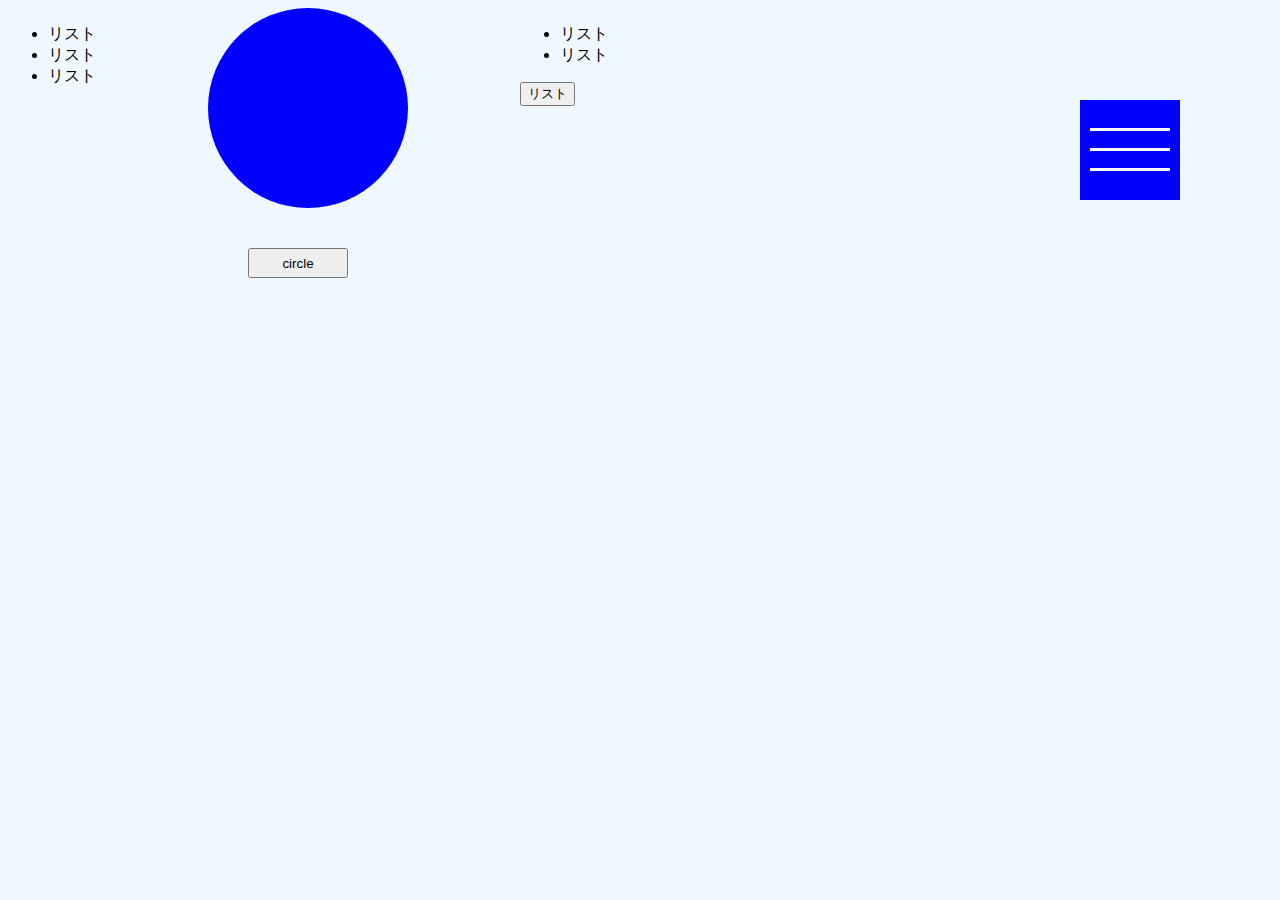
==== html.html @ eabd5098 "study: 2022.7.1_23:41" ====
<!DOCTYPE html>
<html lang="ja">
  <head>
    <meta charset="UTF-8">
    <meta http-equiv="X-UA-Compatible" content="IE=edge">
    <meta name="viewport" content="width=device-width, initial-scale=1.0">
    <link rel="stylesheet" href="style.css">
    <title>Document</title>
  </head>
  <body>
    <header class="header">
      <div class="header__hamburger">
        <span class="header__hamburger-line"></span>
        <span class="header__hamburger-line"></span>
        <span class="header__hamburger-line"></span>
      </div>
      <ul class="header__list">
        <li class="header__list-item">リスト</li>
        <li class="header__list-item">リスト</li>
        <li class="header__list-item">リスト</li>
      </ul>
    </header>
    <div class="box">
      <div class="circle"></div>
      <button class="btn">circle</button>
    </div>
    <div class="box">
      <ul class="list">
        <li class="list__item">リスト</li>
        <li class="list__item">リスト</li>
      </ul>
      <button class="listbtn">リスト</button>
    </div>
    <script src="main.js"></script>
  </body>
</html>
---- style.css ----
body {
  background-color: aliceblue;
  display: flex;
  justify-content: space-between;
  width: 600px;
}

.header__hamburger {
  position: fixed;
  background-color: blue;
  width: 100px;
  height: 100px;
  right: 100px;
  top: 100px;
}

.header__hamburger-line:nth-child(1) {
  position: absolute;
  top: 28px;
  left: 10px;
  width: 80px;
  height: 3px;
  background-color: rgb(255, 255, 255);
}
.header__hamburger-line:nth-child(2) {
  position: absolute;
  top: 48px;
  left: 10px;
  width: 80px;
  height: 3px;
  background-color: rgb(255, 255, 255);
}
.header__hamburger-line:nth-child(3) {
  position: absolute;
  top: 68px;
  left: 10px;
  width: 80px;
  height: 3px;
  background-color: rgb(255, 255, 255);
}

.header__hamburger .active .header__hamburger-line:nth-child(1) {
  top:26px;transform:rotate(-45deg)
}


.header__hamburger .header__hamburger-line:nth-child(2) .active,
.header__hamburger .header__hamburger-line:nth-child(3) .active {
  top:26px;transform:rotate(45deg)
}


.circle {
  width: 200px;
  height: 200px;
  background-color: blue;
  border-radius: 50%;
  cursor: pointer;
  transition: 0.8s ease;
  margin-bottom: 40px;
}

.circle_2 {
  width: 200px;
  height: 200px;
  background-color: rgb(148, 148, 255);
  border-radius: 50%;
  cursor: pointer;
  transition: 0.8s ease;
}

.btn {
  width: 100px;
  height: 30px;
  cursor: pointer;
  margin-left: 40px;
}
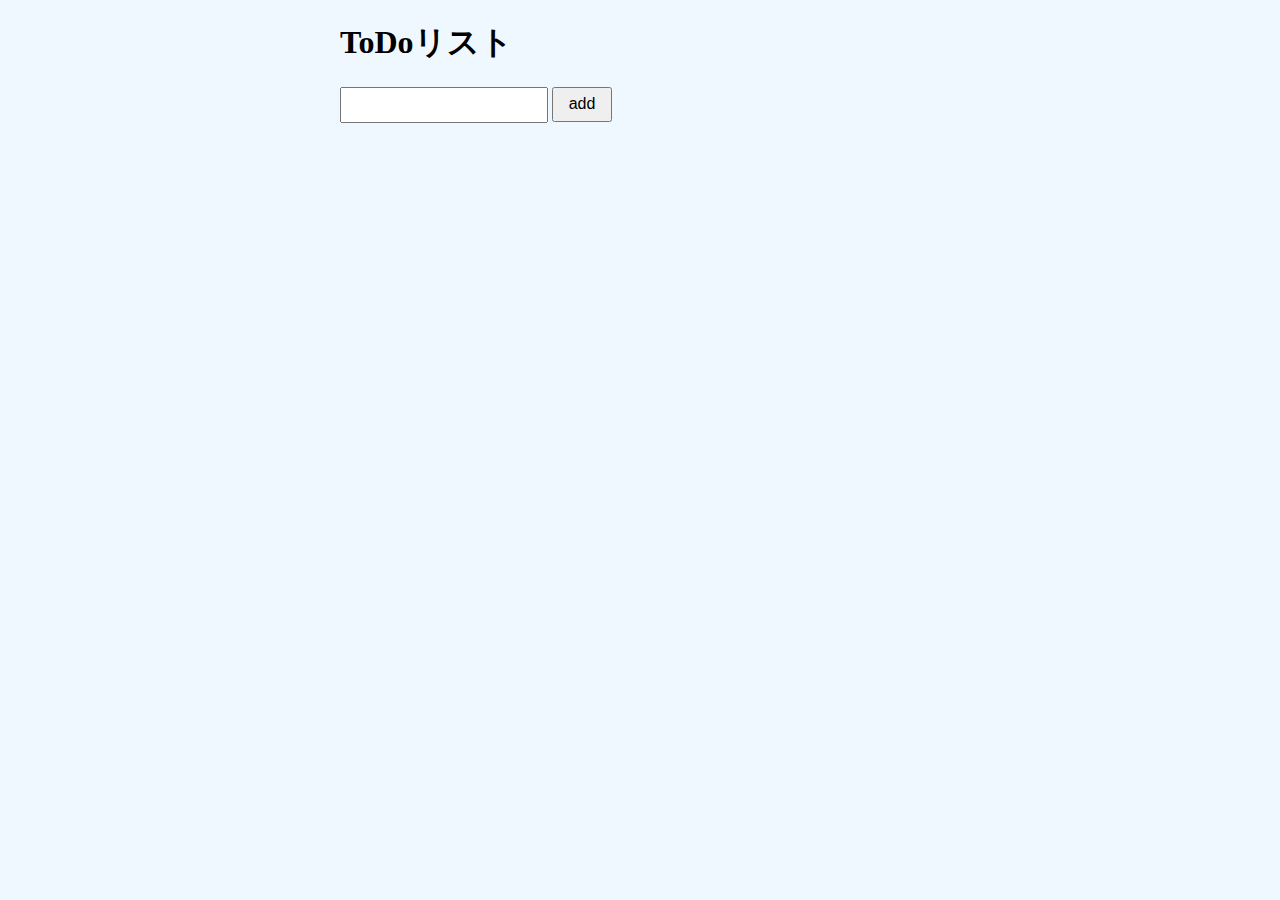
==== commit f002ea37: "study: 2022.7.3_0:21" ====
--- a/html.html
+++ b/html.html
@@ -8,29 +8,12 @@
     <title>Document</title>
   </head>
   <body>
-    <header class="header">
-      <div class="header__hamburger">
-        <span class="header__hamburger-line"></span>
-        <span class="header__hamburger-line"></span>
-        <span class="header__hamburger-line"></span>
-      </div>
-      <ul class="header__list">
-        <li class="header__list-item">リスト</li>
-        <li class="header__list-item">リスト</li>
-        <li class="header__list-item">リスト</li>
-      </ul>
-    </header>
+    <h1 class="title">ToDoリスト</h1>
     <div class="box">
-      <div class="circle"></div>
-      <button class="btn">circle</button>
+      <input class="input" type="text">
+      <button class="btn">add</button>
     </div>
-    <div class="box">
-      <ul class="list">
-        <li class="list__item">リスト</li>
-        <li class="list__item">リスト</li>
-      </ul>
-      <button class="listbtn">リスト</button>
-    </div>
+    <ul class="list"></ul>
     <script src="main.js"></script>
   </body>
 </html>--- a/style.css
+++ b/style.css
@@ -1,77 +1,21 @@
 body {
   background-color: aliceblue;
-  display: flex;
-  justify-content: space-between;
   width: 600px;
+  margin: 0 auto;
 }
 
-.header__hamburger {
-  position: fixed;
-  background-color: blue;
-  width: 100px;
-  height: 100px;
-  right: 100px;
-  top: 100px;
+.input {
+  width: 200px;
+  height: 30px;
 }
 
-.header__hamburger-line:nth-child(1) {
-  position: absolute;
-  top: 28px;
-  left: 10px;
-  width: 80px;
-  height: 3px;
-  background-color: rgb(255, 255, 255);
-}
-.header__hamburger-line:nth-child(2) {
-  position: absolute;
-  top: 48px;
-  left: 10px;
-  width: 80px;
-  height: 3px;
-  background-color: rgb(255, 255, 255);
-}
-.header__hamburger-line:nth-child(3) {
-  position: absolute;
-  top: 68px;
-  left: 10px;
-  width: 80px;
-  height: 3px;
-  background-color: rgb(255, 255, 255);
-}
-
-.header__hamburger .active .header__hamburger-line:nth-child(1) {
-  top:26px;transform:rotate(-45deg)
-}
-
-
-.header__hamburger .header__hamburger-line:nth-child(2) .active,
-.header__hamburger .header__hamburger-line:nth-child(3) .active {
-  top:26px;transform:rotate(45deg)
-}
-
-
-.circle {
-  width: 200px;
-  height: 200px;
-  background-color: blue;
-  border-radius: 50%;
-  cursor: pointer;
-  transition: 0.8s ease;
-  margin-bottom: 40px;
-}
-
-.circle_2 {
-  width: 200px;
-  height: 200px;
-  background-color: rgb(148, 148, 255);
-  border-radius: 50%;
-  cursor: pointer;
-  transition: 0.8s ease;
+ul {
+  padding-left: 12px;
 }
 
 .btn {
-  width: 100px;
-  height: 30px;
+  width: 60px;
+  height: 35px;
   cursor: pointer;
-  margin-left: 40px;
+  font-size: 16px;
 }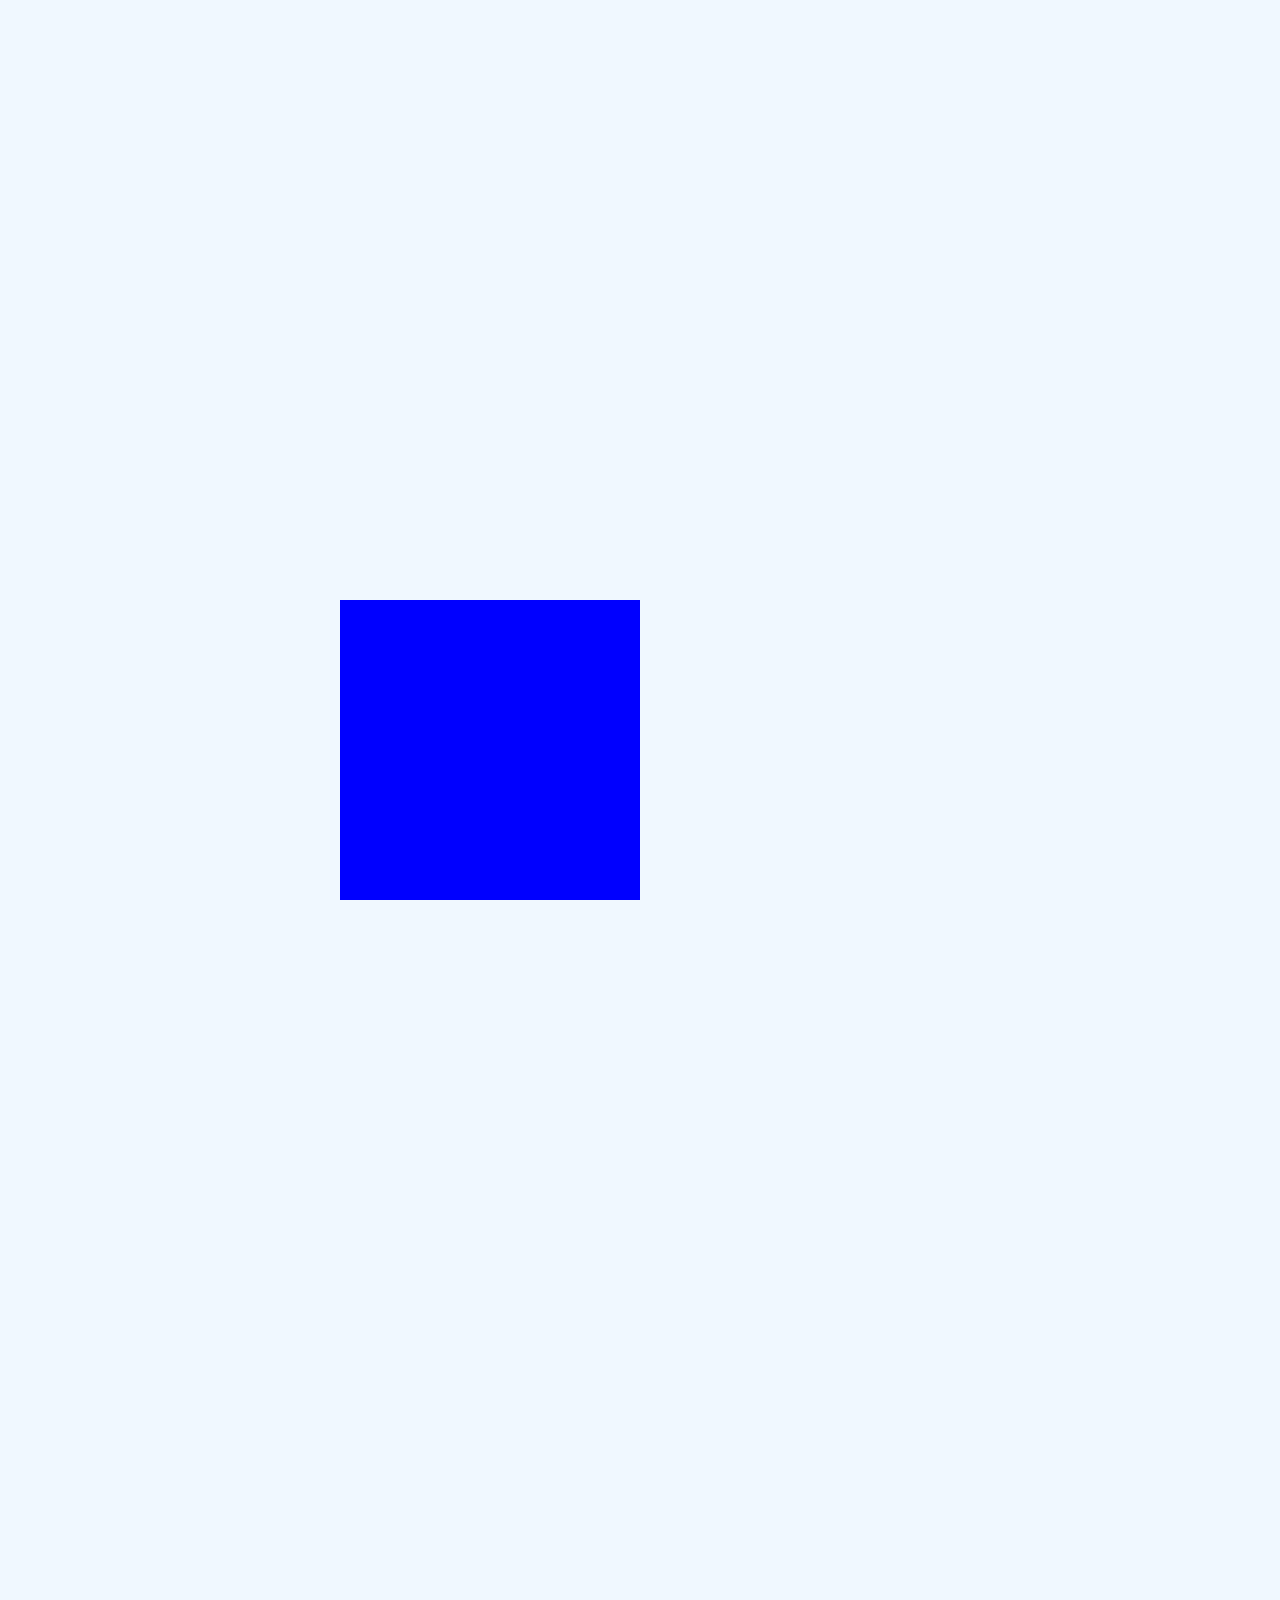
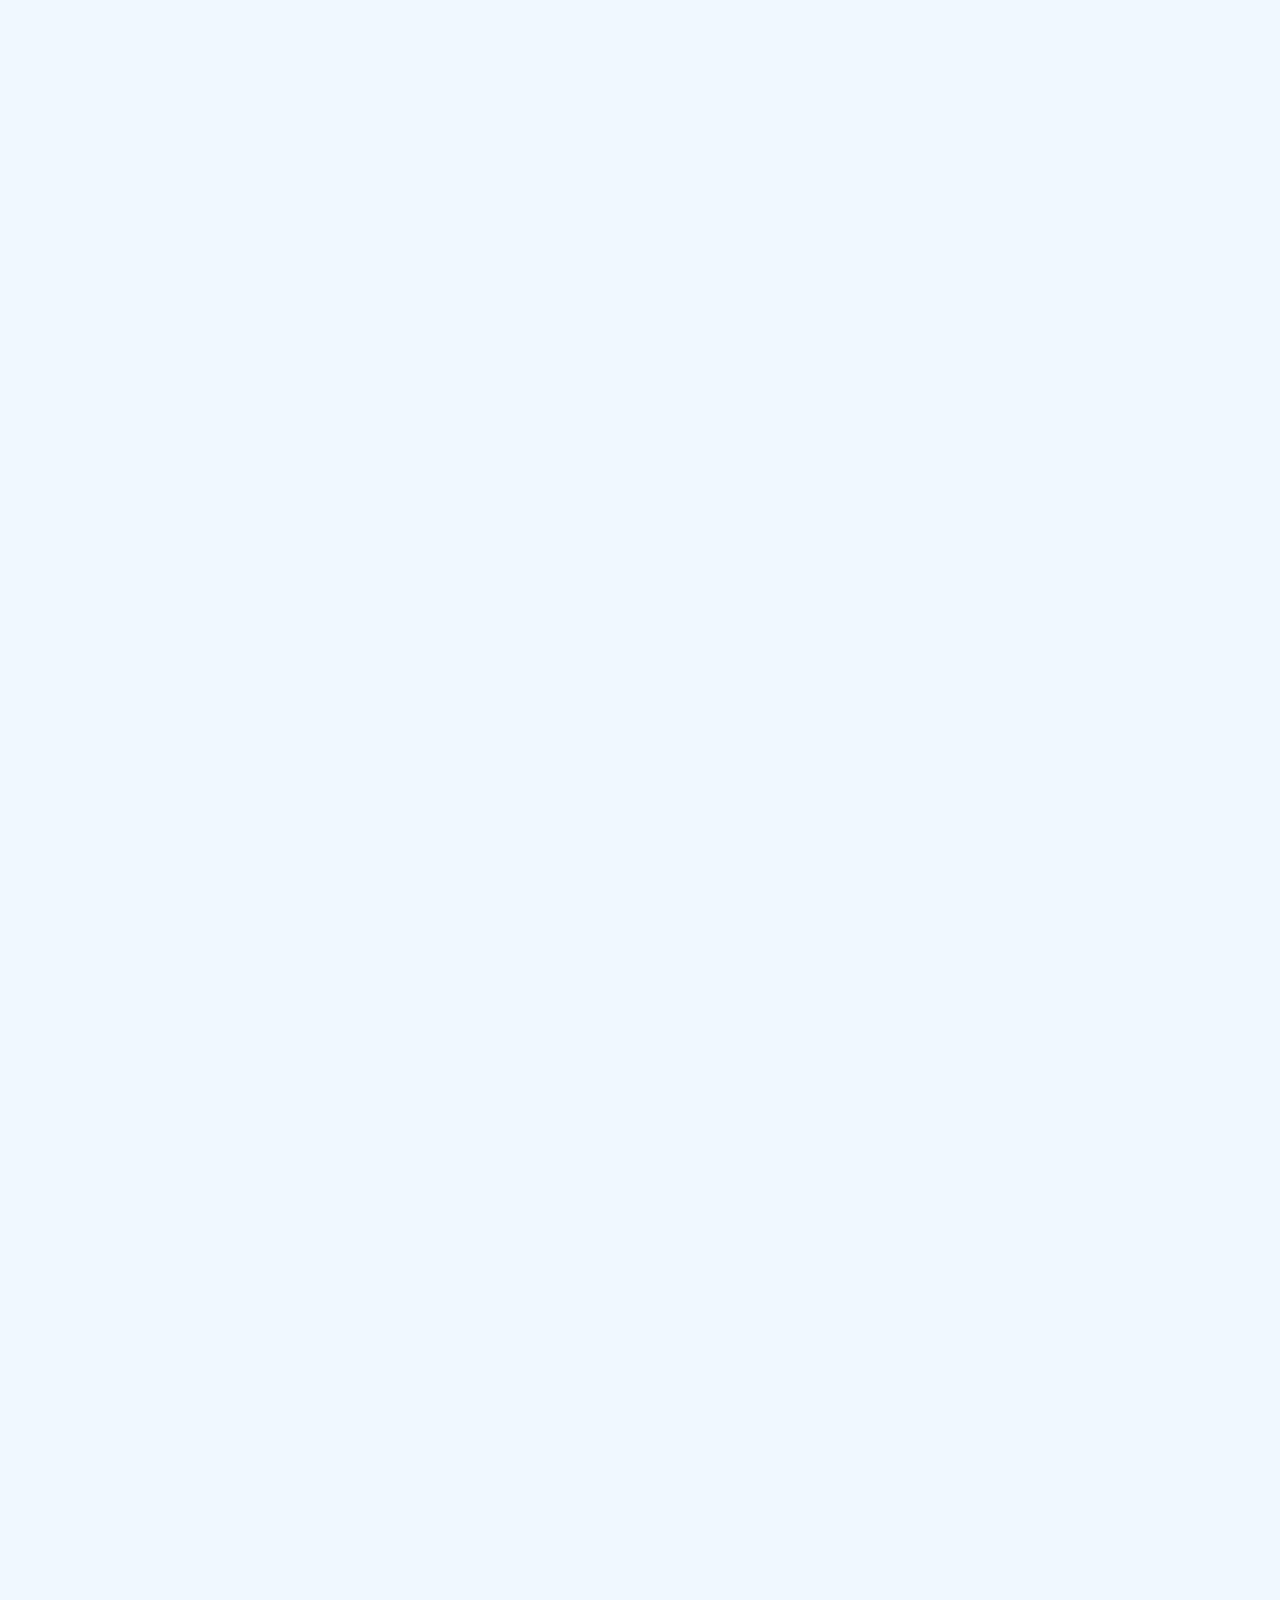
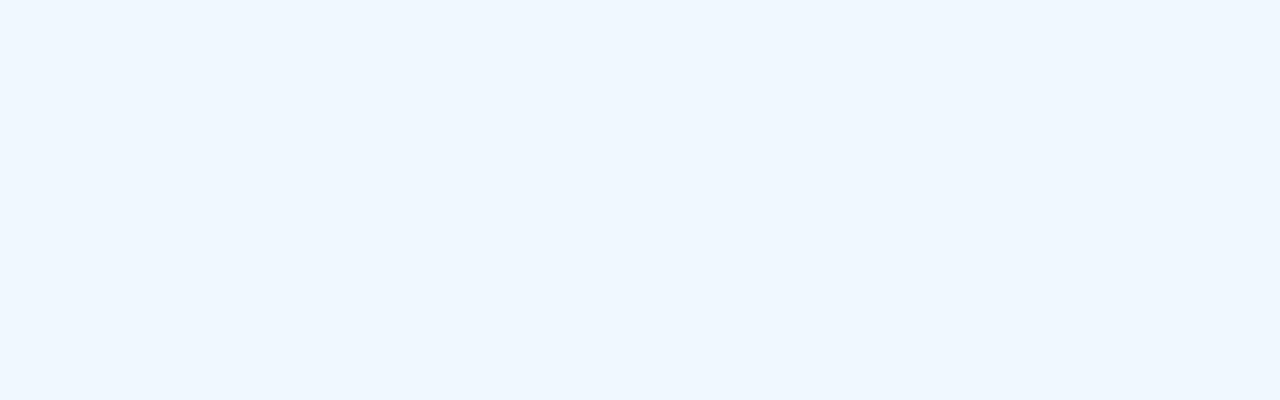
==== commit d85105f2: "study: 2022.7.7_22:44" ====
--- a/html.html
+++ b/html.html
@@ -8,12 +8,7 @@
     <title>Document</title>
   </head>
   <body>
-    <h1 class="title">ToDoリスト</h1>
-    <div class="box">
-      <input class="input" type="text">
-      <button class="btn">add</button>
-    </div>
-    <ul class="list"></ul>
+    <div class="box"></div>
     <script src="main.js"></script>
   </body>
 </html>--- a/style.css
+++ b/style.css
@@ -2,20 +2,20 @@
   background-color: aliceblue;
   width: 600px;
   margin: 0 auto;
+  height: 3000px  ;
 }
 
-.input {
-  width: 200px;
-  height: 30px;
+.box {
+  width: 300px;
+  height: 300px;
+  margin-top: 600px;
+  background-color: blue;
+  /* opacity: 0; */
+  transition: 0.5s;
 }
 
-ul {
-  padding-left: 12px;
-}
-
-.btn {
-  width: 60px;
-  height: 35px;
-  cursor: pointer;
-  font-size: 16px;
+.box.active {
+  /* opacity: 1; */
+  background-color: brown;
+  transition: 0.5s;
 }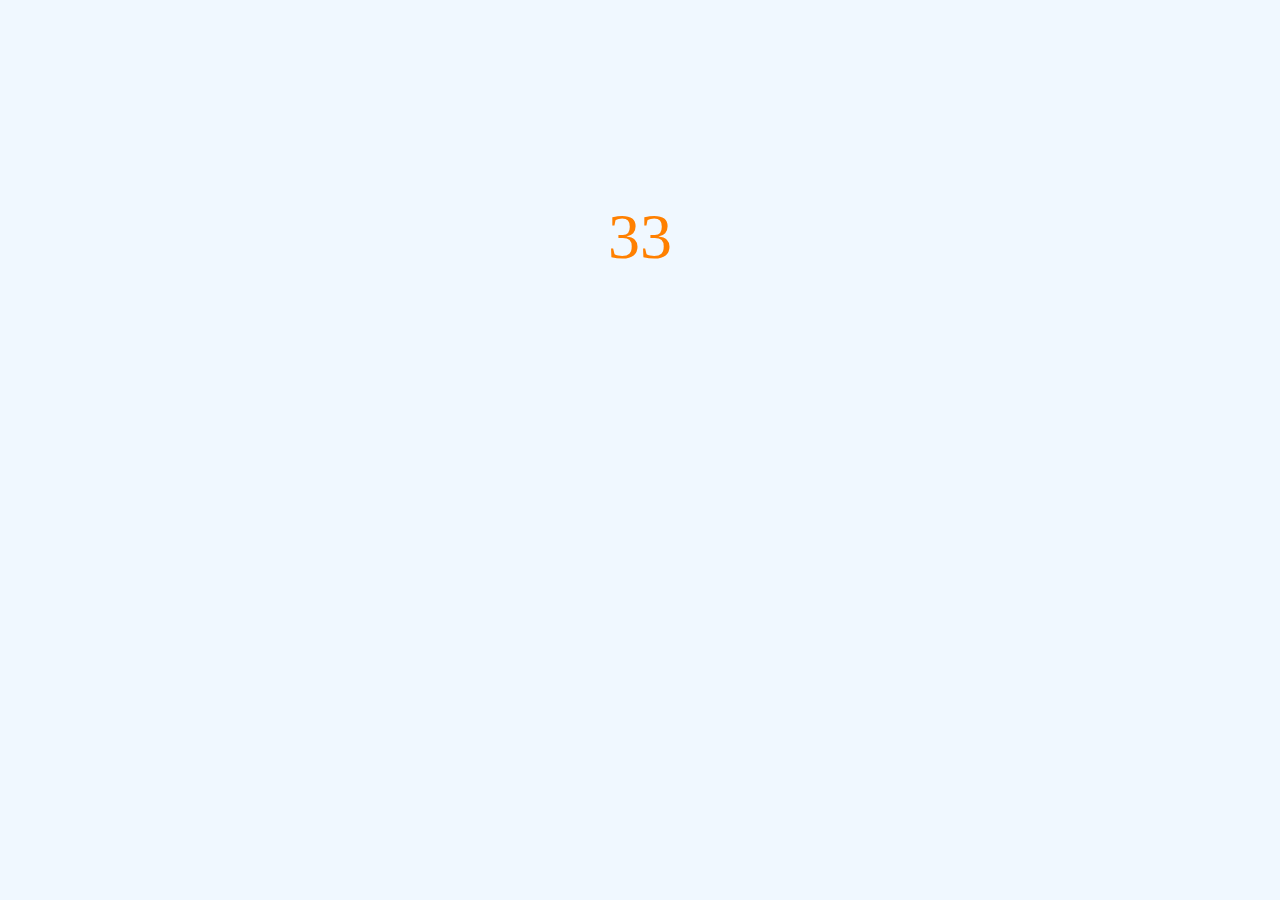
==== commit 017bd0f9: "add:2022.07.12_23:59" ====
--- a/html.html
+++ b/html.html
@@ -8,7 +8,7 @@
     <title>Document</title>
   </head>
   <body>
-    <div class="box"></div>
+    <div class="number"></div>
     <script src="main.js"></script>
   </body>
 </html>--- a/style.css
+++ b/style.css
@@ -2,20 +2,12 @@
   background-color: aliceblue;
   width: 600px;
   margin: 0 auto;
-  height: 3000px  ;
 }
 
-.box {
-  width: 300px;
-  height: 300px;
-  margin-top: 600px;
-  background-color: blue;
-  /* opacity: 0; */
-  transition: 0.5s;
-}
 
-.box.active {
-  /* opacity: 1; */
-  background-color: brown;
-  transition: 0.5s;
+.number{
+  text-align: center;
+  padding-top: 200px;
+  font-size: 4rem;
+  color: #ff8000;
 }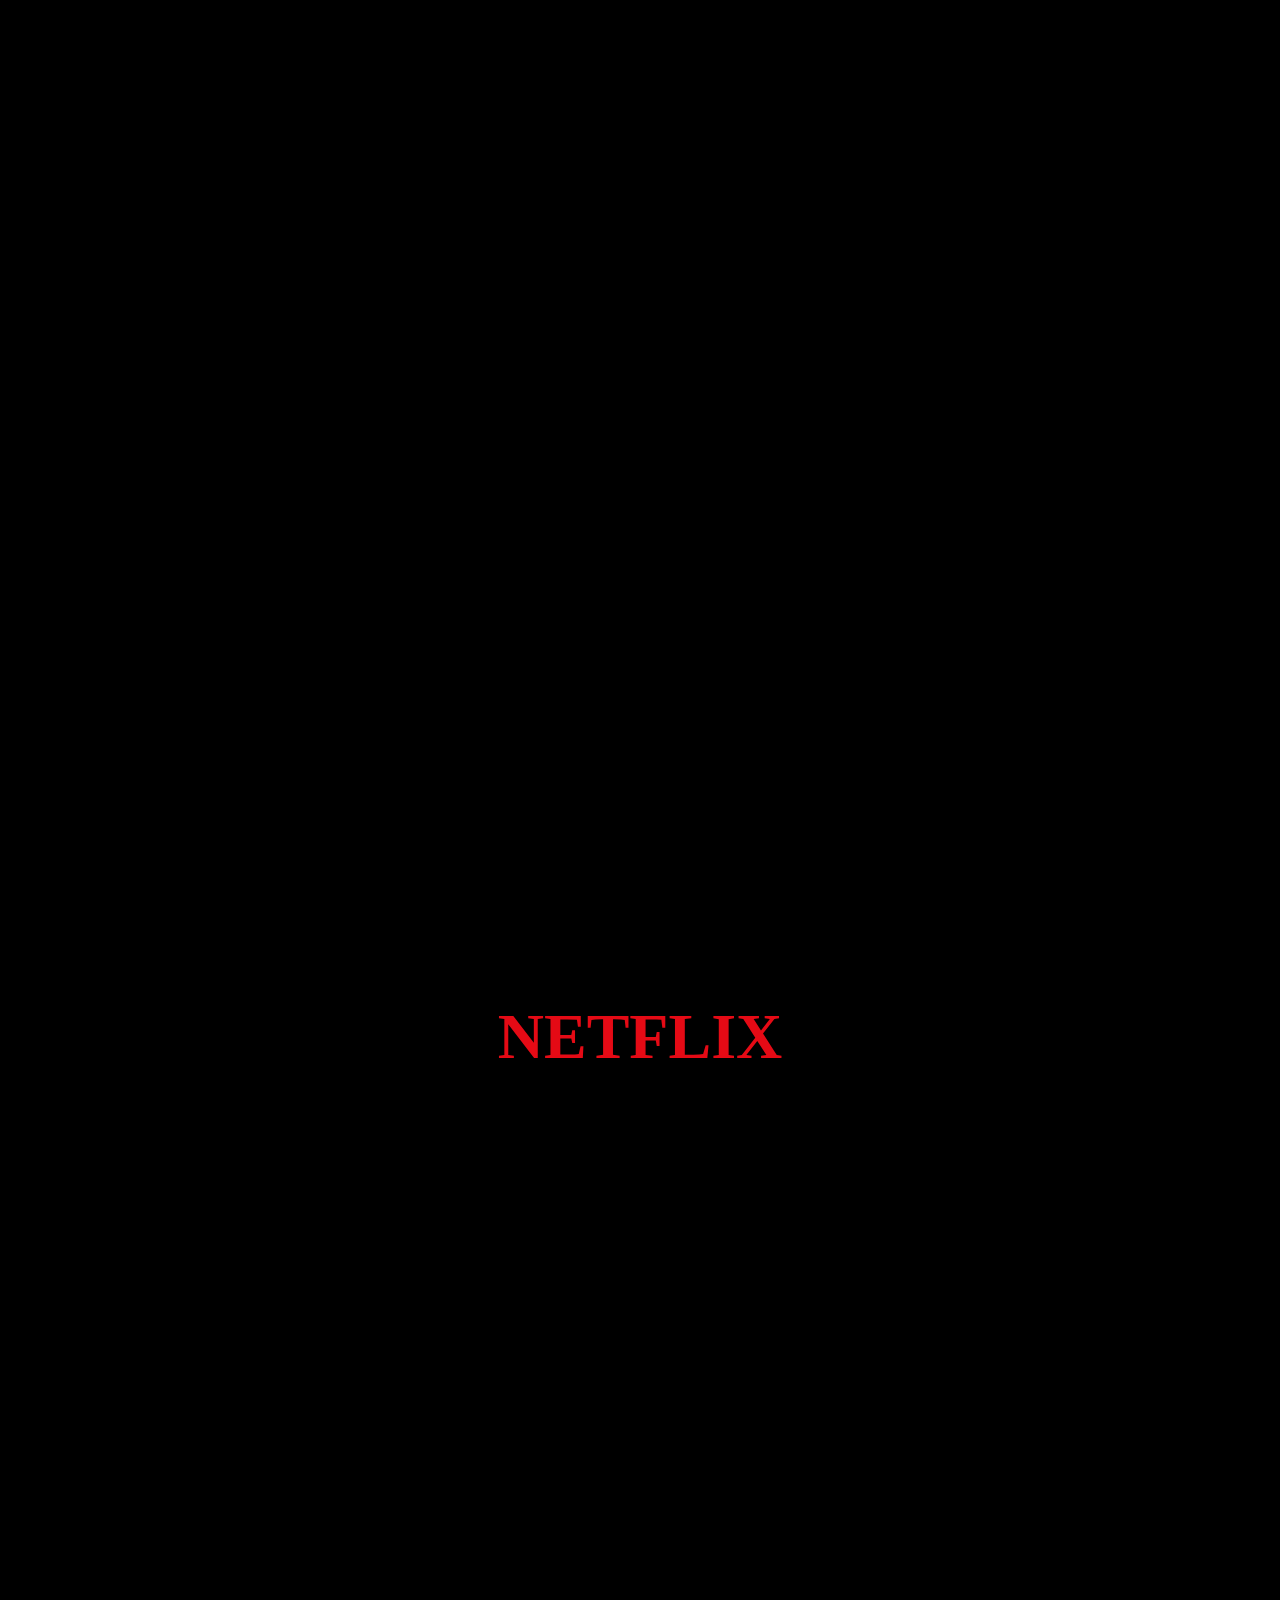
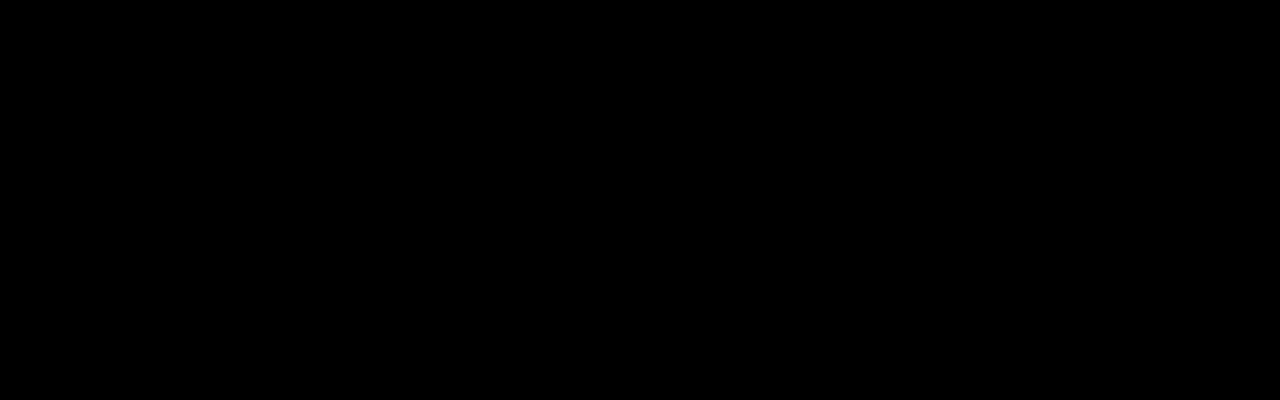
==== commit ea47d382: "study:背景色が左から右に消え文字出現(未完成)" ====
--- a/html.html
+++ b/html.html
@@ -8,6 +8,7 @@
     <title>Document</title>
   </head>
   <body>
+    <p><span class="bgappearTrigger">NETFLIX</span></p>
     <div class="number"></div>
     <script src="main.js"></script>
   </body>
--- a/style.css
+++ b/style.css
@@ -1,8 +1,31 @@
 body {
-  background-color: aliceblue;
   width: 600px;
+  height: 1000px;
   margin: 0 auto;
+  background-color: black;
 }
+
+.bgappearTrigger {
+  text-align: center;
+  color: #E50A15;
+  display: block;
+  font-size: 4rem;
+  font-weight: bold;
+  margin-top: 1000px;
+  position: relative;
+}
+
+.bgappearTrigger::before {
+  content: "";
+  position: absolute;
+  top: 0;
+  left: 0;
+  width: 100%;
+  height: 100%;
+  /* background-color: #fff; */
+  z-index: 1;
+}
+
 
 
 .number{
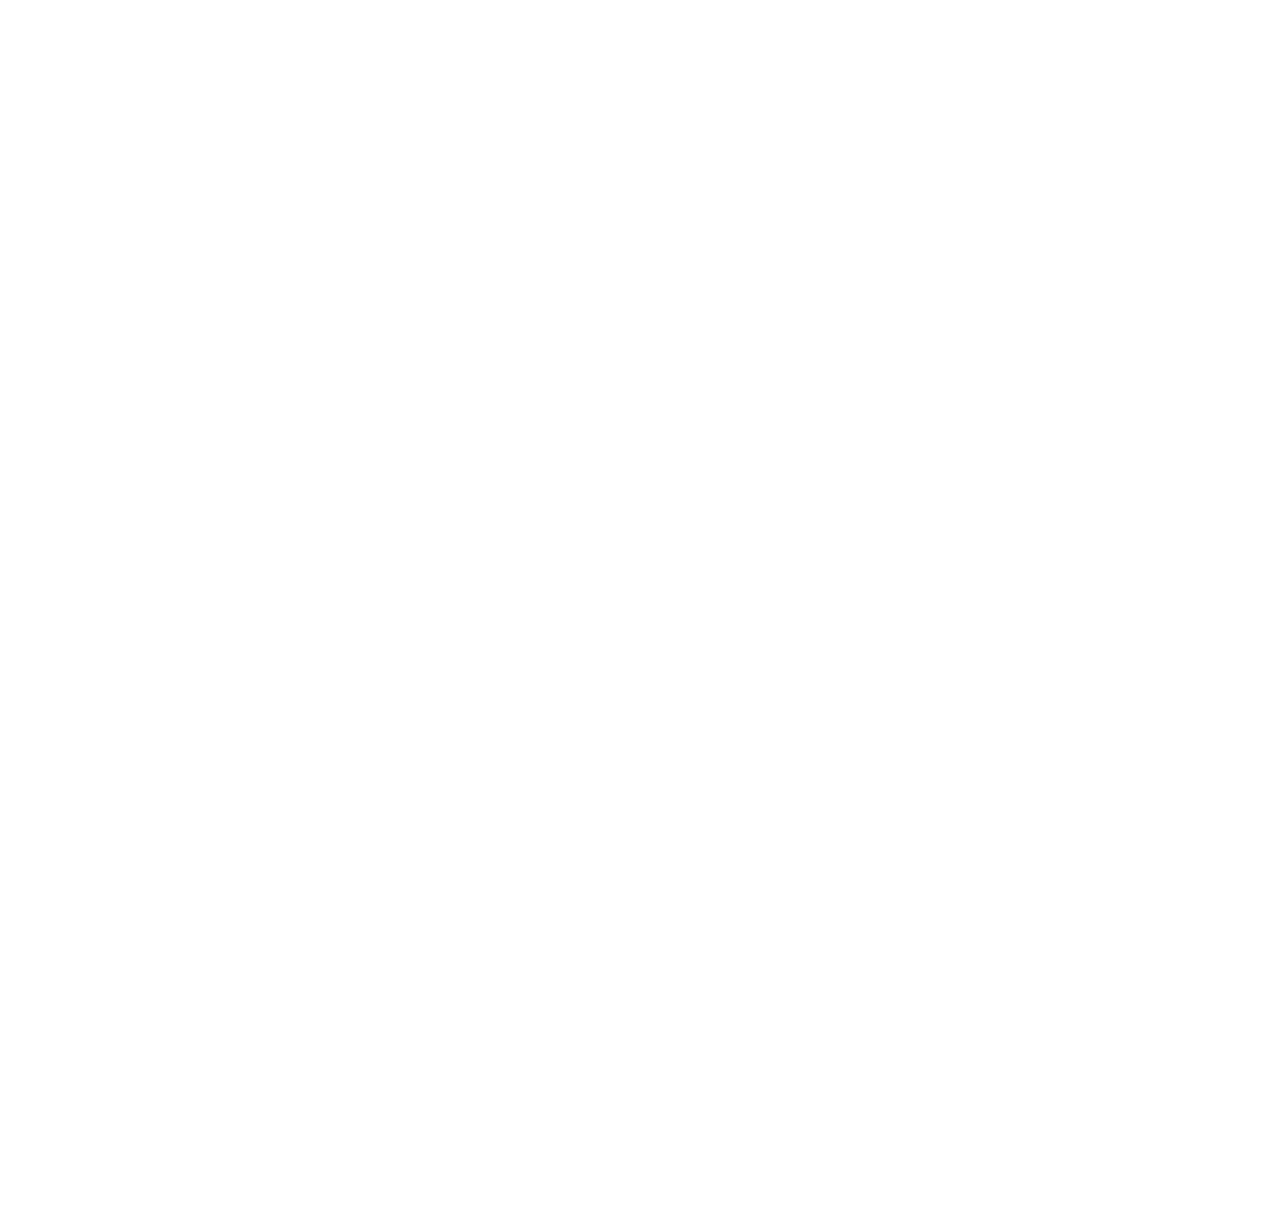
==== commit 69aa0c91: "study:フェードイン" ====
--- a/html.html
+++ b/html.html
@@ -8,8 +8,16 @@
     <title>Document</title>
   </head>
   <body>
-    <p><span class="bgappearTrigger">NETFLIX</span></p>
-    <div class="number"></div>
+    <div class="box">
+      <div class="contents">
+        <div class="content js-fadeIn">
+          <p>フェードイン</p>
+        </div>
+        <div class="content js-fadeIn">
+          <p>フェードイン</p>
+        </div>
+      </div>
+    </div>
     <script src="main.js"></script>
   </body>
 </html>--- a/style.css
+++ b/style.css
@@ -1,36 +1,31 @@
-body {
-  width: 600px;
-  height: 1000px;
-  margin: 0 auto;
-  background-color: black;
+.box {
+  padding-top: 100px;
 }
 
-.bgappearTrigger {
-  text-align: center;
-  color: #E50A15;
-  display: block;
-  font-size: 4rem;
-  font-weight: bold;
-  margin-top: 1000px;
-  position: relative;
+.contents {
+  height: 100vh;
+  max-width: 300px;
+  margin: 100px auto 100px;
 }
 
-.bgappearTrigger::before {
-  content: "";
-  position: absolute;
-  top: 0;
-  left: 0;
-  width: 100%;
-  height: 100%;
-  /* background-color: #fff; */
-  z-index: 1;
+.content {
+  width: 300px;
+  height: 300px;
+  background-color: blue;
+  opacity: 0;
+  transition: 1s;
+  transition-duration: 2s;
+  transition-property: opacity, transform;
+  margin-bottom: 300px;
 }
 
+.is-scrollIn {
+  opacity: 1;
+  transform: translate(0, -50px);
+}
 
-
-.number{
+p {
+  color: #fff; 
   text-align: center;
-  padding-top: 200px;
-  font-size: 4rem;
-  color: #ff8000;
+  line-height: 300px;
 }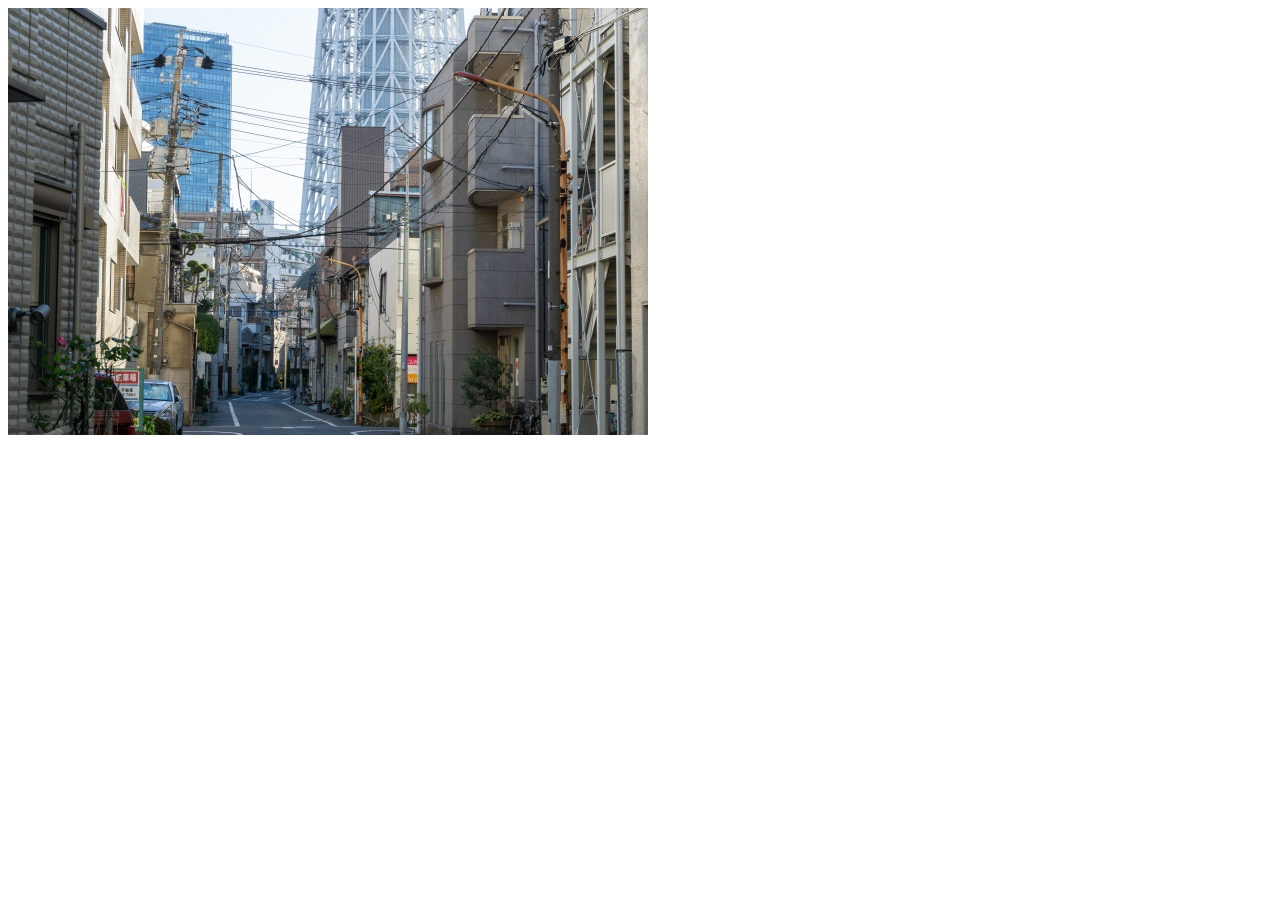
==== commit 12650f53: "study: 2022.8.3_23:19" ====
--- a/html.html
+++ b/html.html
@@ -8,16 +8,12 @@
     <title>Document</title>
   </head>
   <body>
-    <div class="box">
-      <div class="contents">
-        <div class="content js-fadeIn">
-          <p>フェードイン</p>
-        </div>
-        <div class="content js-fadeIn">
-          <p>フェードイン</p>
-        </div>
-      </div>
-    </div>
+    <section class="carousel" id="carousel">
+      <div class="carousel__main"><img id="carousel__main"></div>
+      <div class="carousel__prev" id="carousel__prev"><span class="line"></span></div>
+      <div class="carousel__next" id="carousel__next"><span class="line"></span></div>
+      <ul class="carousel__thumbnails"></ul>
+    </section>
     <script src="main.js"></script>
   </body>
 </html>